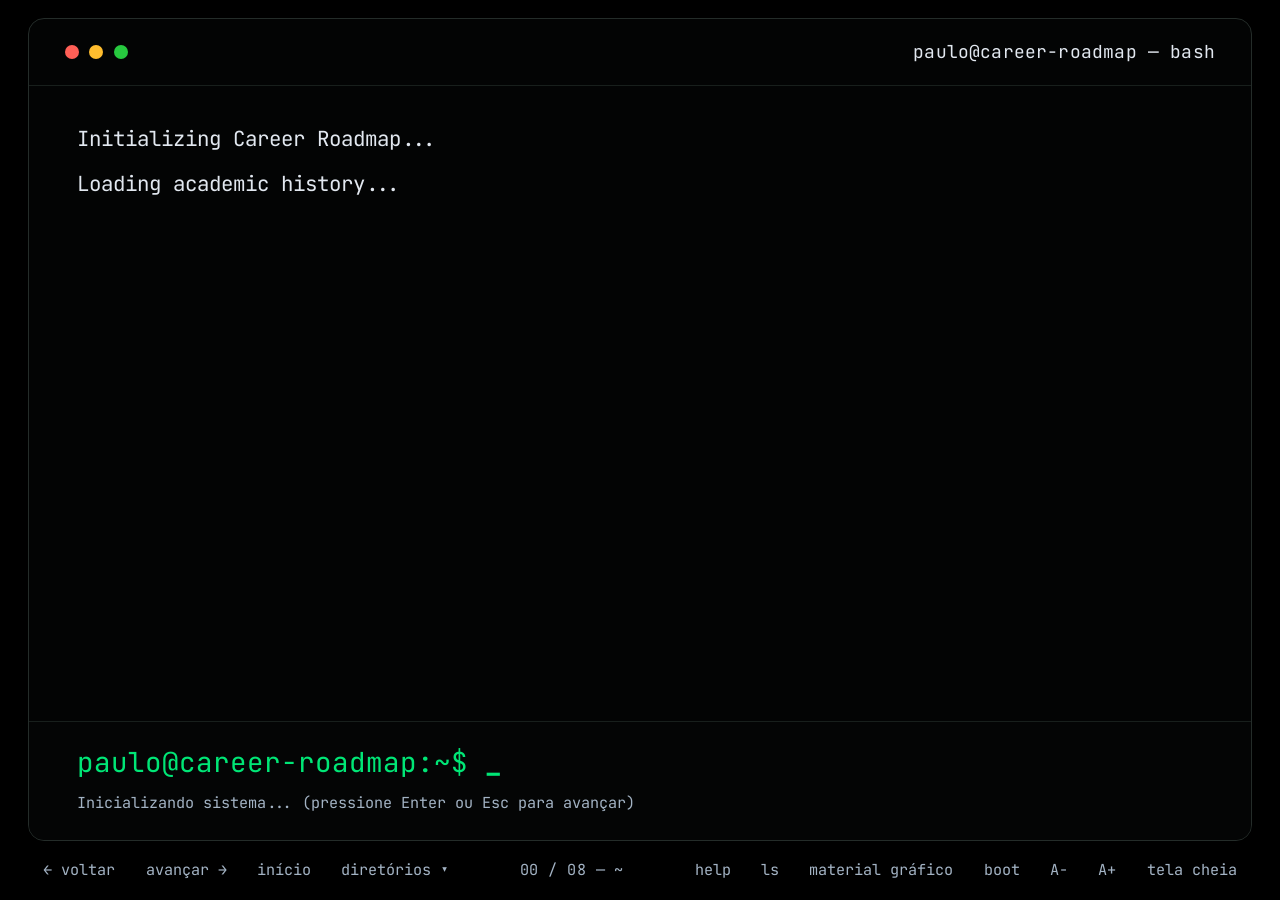
==== index.html @ 7717a8f6 "feat: implementa terminal interativo e material grafico do roadmap (Mentoring III)" ====
<!DOCTYPE html>
<html lang="pt-BR">
<head>
  <meta charset="UTF-8" />
  <meta name="viewport" content="width=device-width, initial-scale=1.0" />
  <title>paulo@career-roadmap — bash</title>
  <link rel="preconnect" href="https://fonts.googleapis.com" />
  <link rel="preconnect" href="https://fonts.gstatic.com" crossorigin />
  <link href="https://fonts.googleapis.com/css2?family=JetBrains+Mono:ital,wght@0,400;0,500;0,600;0,700;1,400&display=swap" rel="stylesheet" />
  <link rel="stylesheet" href="css/variables.css" />
  <link rel="stylesheet" href="css/terminal.css" />
  <link rel="stylesheet" href="css/stages.css" />
</head>
<body>

  <div class="screen-wrapper">

    <main id="terminal-window" class="terminal-window" aria-label="Terminal Interativo paulo@career-roadmap">

      <header class="terminal-titlebar">
        <div class="window-dots" aria-hidden="true">
          <span class="win-dot red"></span>
          <span class="win-dot yellow"></span>
          <span class="win-dot green"></span>
        </div>
        <div id="window-title" class="window-title">paulo@career-roadmap — bash</div>
      </header>

      <section id="terminal-body" class="terminal-body" role="log" aria-live="polite"></section>

      <footer id="terminal-footer" class="terminal-footer-prompt">
        <div class="live-prompt-row">
          <span id="live-prompt-prefix" class="live-prompt-prefix">paulo@career-roadmap:~$ </span>
          <span class="live-input-mirror-wrap">
            <span id="typed-mirror" class="typed-mirror"></span><span class="cursor-underscore">_</span><span id="ghost-autocomplete" class="ghost-autocomplete"></span>
          </span>
          <input
            type="text"
            id="cmd-input"
            class="hidden-cmd-input"
            autocomplete="off"
            autocorrect="off"
            autocapitalize="off"
            spellcheck="false"
            aria-label="Digite um comando no terminal"
          />
        </div>
        <div class="prompt-hint-caption">
          <span id="status-caption">Digite um comando (ex: help, ls, cd history) ou use as setas ← → para navegar.</span>
        </div>
      </footer>

    </main>

    <nav class="discreet-controls" aria-label="Controles de navegação">
      <div class="discreet-group">
        <button type="button" id="btn-prev" class="discreet-btn" title="Etapa anterior (Seta Esquerda / PgUp)">← voltar</button>
        <button type="button" id="btn-next" class="discreet-btn" title="Próxima etapa (Seta Direita / PgDn)">avançar →</button>
        <button type="button" id="btn-home" class="discreet-btn" title="Tela inicial (home)">início</button>
        <button type="button" id="btn-dirs" class="discreet-btn" title="Menu de diretórios">diretórios ▾</button>
        <div id="dir-menu-popover" class="dir-menu-popover hidden"></div>
      </div>

      <div id="discreet-progress" class="discreet-progress">00 / 08 — ~</div>

      <div class="discreet-group">
        <button type="button" class="discreet-btn" data-exec-cmd="help">help</button>
        <button type="button" class="discreet-btn" data-exec-cmd="ls">ls</button>
        <a href="material-grafico.html" class="discreet-btn" style="text-decoration:none;" title="Abrir Material Gráfico para salvar em PDF">material gráfico</a>
        <button type="button" id="btn-reboot" class="discreet-btn" title="Reiniciar sequência de boot">boot</button>
        <button type="button" id="btn-font-dec" class="discreet-btn" title="Diminuir tamanho da fonte">A-</button>
        <button type="button" id="btn-font-inc" class="discreet-btn" title="Aumentar tamanho da fonte">A+</button>
        <button type="button" id="btn-fullscreen" class="discreet-btn" title="Tela cheia">tela cheia</button>
      </div>
    </nav>

  </div>

  <script src="js/roadmap-data.js"></script>
  <script src="js/renderers.js"></script>
  <script src="js/app.js"></script>
</body>
</html>
---- css/variables.css ----
:root {
  /* Paleta de cores do terminal */
  --bg-page: #000000;
  --bg-terminal: #030404;
  --border-window: #242c29;
  --border-divider: #181f1c;

  /* Botões da janela */
  --dot-red: #ff5f56;
  --dot-yellow: #ffbd2e;
  --dot-green: #27c93f;

  /* Cores de texto e destaque */
  --green-prompt: #00e676;
  --green-soft: #4ade80;
  --amber-accent: #fbbf24;
  --red-accent: #f87171;

  --text-bright: #f8fafc;
  --text-normal: #e2e8f0;
  --text-muted: #a3b3c4;
  --text-dim: #6e7f91;

  /* Tipografia */
  --font-mono: 'JetBrains Mono', 'Fira Code', 'Cascadia Code', 'Consolas', 'Courier New', monospace;

  /* Escala tipográfica */
  --scale: 1;
  --fs-xs: calc(0.95rem * var(--scale));
  --fs-sm: calc(1.12rem * var(--scale));
  --fs-base: calc(1.30rem * var(--scale));
  --fs-md: calc(1.50rem * var(--scale));
  --fs-lg: calc(1.72rem * var(--scale));
}
---- css/terminal.css ----
*, *::before, *::after {
  box-sizing: border-box;
  margin: 0;
  padding: 0;
}

html, body {
  width: 100%;
  height: 100%;
  background-color: var(--bg-page);
  color: var(--text-normal);
  font-family: var(--font-mono);
  font-size: 16px;
  line-height: 1.65;
  -webkit-font-smoothing: antialiased;
  -moz-osx-font-smoothing: grayscale;
  overflow: hidden;
}

::selection {
  background: var(--green-prompt);
  color: #000000;
}

::-webkit-scrollbar {
  width: 8px;
  height: 8px;
}
::-webkit-scrollbar-track {
  background: transparent;
}
::-webkit-scrollbar-thumb {
  background: #222a27;
  border-radius: 4px;
}
::-webkit-scrollbar-thumb:hover {
  background: #2f3b36;
}

.screen-wrapper {
  height: 100vh;
  width: 100vw;
  display: flex;
  flex-direction: column;
  justify-content: center;
  align-items: center;
  padding: 1.1rem 1.75rem 0.75rem;
  gap: 0.65rem;
}

/* Janela principal do terminal */
.terminal-window {
  width: 100%;
  max-width: 1580px;
  flex: 1;
  min-height: 0;
  background-color: var(--bg-terminal);
  border: 1px solid var(--border-window);
  border-radius: 16px;
  display: flex;
  flex-direction: column;
  overflow: hidden;
  box-shadow: 0 24px 64px rgba(0, 0, 0, 0.9);
}

.terminal-titlebar {
  display: flex;
  align-items: center;
  justify-content: space-between;
  padding: 1.15rem 2.25rem;
  border-bottom: 1px solid var(--border-divider);
  user-select: none;
  flex-shrink: 0;
}

.window-dots {
  display: flex;
  align-items: center;
  gap: 0.65rem;
}

.win-dot {
  width: 14px;
  height: 14px;
  border-radius: 50%;
  display: inline-block;
}

.win-dot.red {
  background-color: var(--dot-red);
}
.win-dot.yellow {
  background-color: var(--dot-yellow);
}
.win-dot.green {
  background-color: var(--dot-green);
}

.window-title {
  color: var(--text-normal);
  font-size: var(--fs-sm);
  letter-spacing: 0.01em;
}

/* Área de saída do terminal */
.terminal-body {
  flex: 1;
  padding: 2.25rem 3rem;
  overflow-y: auto;
  display: flex;
  flex-direction: column;
  justify-content: flex-start;
  cursor: text;
}

.term-prompt-line {
  font-size: var(--fs-lg);
  color: var(--green-prompt);
  margin-bottom: 1.6rem;
  font-weight: 500;
  line-height: 1.4;
  word-break: break-word;
}

.term-prompt-line .prompt-host {
  color: var(--green-prompt);
}

.term-prompt-line .prompt-cmd {
  color: var(--green-prompt);
}

/* Barra inferior de prompt */
.terminal-footer-prompt {
  padding: 1.35rem 3rem 1.6rem;
  border-top: 1px solid var(--border-divider);
  display: flex;
  flex-direction: column;
  gap: 0.5rem;
  cursor: text;
  flex-shrink: 0;
  background-color: rgba(5, 7, 7, 0.7);
}

.live-prompt-row {
  display: flex;
  align-items: center;
  flex-wrap: wrap;
  font-size: var(--fs-lg);
  line-height: 1.4;
  color: var(--green-prompt);
  position: relative;
}

.live-prompt-prefix {
  color: var(--green-prompt);
  white-space: pre;
  user-select: none;
}

.live-input-mirror-wrap {
  display: inline-flex;
  align-items: center;
  position: relative;
  min-width: 2ch;
}

.typed-mirror {
  color: var(--green-prompt);
  white-space: pre;
}

.ghost-autocomplete {
  color: var(--text-dim);
  white-space: pre;
  pointer-events: none;
}

.cursor-underscore {
  color: var(--green-prompt);
  font-weight: 700;
  animation: blinkUnderscore 1s step-end infinite;
  user-select: none;
}

@keyframes blinkUnderscore {
  0%, 100% { opacity: 1; }
  50% { opacity: 0; }
}

.hidden-cmd-input {
  position: absolute;
  opacity: 0;
  pointer-events: none;
  width: 1px;
  height: 1px;
  left: 0;
  bottom: 0;
}

.prompt-hint-caption {
  font-size: var(--fs-xs);
  color: var(--text-muted);
  display: flex;
  align-items: center;
  justify-content: space-between;
  gap: 1rem;
  flex-wrap: wrap;
}

/* Controles inferiores de navegação */
.discreet-controls {
  width: 100%;
  max-width: 1580px;
  display: flex;
  align-items: center;
  justify-content: space-between;
  padding: 0.15rem 0.5rem;
  font-size: var(--fs-xs);
  color: var(--text-dim);
  user-select: none;
  gap: 1rem;
  flex-wrap: wrap;
  flex-shrink: 0;
}

.discreet-group {
  display: flex;
  align-items: center;
  gap: 1rem;
  position: relative;
}

.discreet-btn {
  background: transparent;
  border: none;
  color: var(--text-muted);
  font-family: var(--font-mono);
  font-size: var(--fs-xs);
  cursor: pointer;
  padding: 0.2rem 0.45rem;
  transition: color 150ms ease;
}

.discreet-btn:hover:not(:disabled) {
  color: var(--green-prompt);
}

.discreet-btn:disabled {
  opacity: 0.3;
  cursor: default;
}

.discreet-progress {
  color: var(--text-muted);
  letter-spacing: 0.03em;
}

.dir-menu-popover {
  position: absolute;
  bottom: 2.2rem;
  left: 0;
  background: #070a09;
  border: 1px solid var(--border-window);
  border-radius: 10px;
  padding: 0.65rem 0.55rem;
  min-width: 340px;
  box-shadow: 0 14px 36px rgba(0, 0, 0, 0.95);
  display: flex;
  flex-direction: column;
  gap: 0.2rem;
  z-index: 100;
}

.dir-menu-popover.hidden {
  display: none;
}

.dir-menu-item {
  background: transparent;
  border: none;
  text-align: left;
  font-family: var(--font-mono);
  font-size: var(--fs-xs);
  color: var(--text-normal);
  padding: 0.45rem 0.75rem;
  border-radius: 6px;
  cursor: pointer;
  display: flex;
  justify-content: space-between;
  gap: 1.25rem;
}

.dir-menu-item:hover,
.dir-menu-item.active {
  color: var(--green-prompt);
  background: rgba(0, 230, 118, 0.08);
}
---- css/stages.css ----
/* Formatação das seções e listas do terminal */

.term-output-content {
  display: flex;
  flex-direction: column;
  gap: 1.85rem;
  font-size: var(--fs-base);
  line-height: 1.68;
  color: var(--text-normal);
  max-width: 1360px;
  width: 100%;
}

.term-line {
  opacity: 0;
  transform: translateY(4px);
  animation: printLine 240ms ease forwards;
}

@keyframes printLine {
  to {
    opacity: 1;
    transform: translateY(0);
  }
}

.term-section-title {
  color: var(--text-bright);
  font-size: var(--fs-base);
  line-height: 1.45;
  text-transform: uppercase;
  letter-spacing: 0.04em;
  margin-bottom: 0.5rem;
  font-weight: 600;
}

.term-section-subtitle {
  color: var(--text-muted);
  font-size: var(--fs-sm);
  line-height: 1.5;
  margin-top: 0;
  margin-bottom: 0.95rem;
}

.term-table {
  display: flex;
  flex-direction: column;
  gap: 0.55rem;
  padding-left: 1.25rem;
}

.term-row {
  display: grid;
  grid-template-columns: minmax(260px, 38%) 1fr;
  column-gap: 2.5rem;
  row-gap: 0.25rem;
  align-items: baseline;
  font-size: var(--fs-base);
  line-height: 1.58;
}

.term-row.clickable-row {
  cursor: pointer;
  border-radius: 6px;
  padding: 0.2rem 0.6rem;
  margin-left: -0.6rem;
  transition: background 140ms ease, color 140ms ease;
}

.term-row.clickable-row:hover {
  background: rgba(0, 230, 118, 0.07);
}

.term-row.clickable-row:hover .term-col-key {
  color: var(--green-prompt);
}

.term-col-key {
  color: var(--text-bright);
  overflow-wrap: break-word;
  word-break: normal;
}

.term-col-key.green {
  color: var(--green-prompt);
}

.term-col-key.amber {
  color: var(--amber-accent);
}

.term-col-val {
  color: var(--text-normal);
  overflow-wrap: break-word;
}

.term-list {
  list-style: none;
  padding-left: 1.25rem;
  display: flex;
  flex-direction: column;
  gap: 0.45rem;
}

.term-list.two-col {
  display: grid;
  grid-template-columns: repeat(2, 1fr);
  column-gap: 2.5rem;
  row-gap: 0.4rem;
}

.term-list li {
  position: relative;
  padding-left: 1.5rem;
  color: var(--text-normal);
  line-height: 1.62;
}

.term-list li::before {
  content: "›";
  position: absolute;
  left: 0;
  color: var(--green-prompt);
  font-weight: 700;
}

.term-list.amber-markers li::before {
  color: var(--amber-accent);
}

.term-quote {
  margin-top: 0.35rem;
  padding-left: 1.25rem;
  border-left: 3px solid var(--green-prompt);
  color: var(--text-bright);
  font-style: italic;
  line-height: 1.65;
}

.term-quote.amber {
  border-left-color: var(--amber-accent);
  font-style: normal;
}

.boot-lines {
  display: flex;
  flex-direction: column;
  gap: 0.65rem;
  font-size: var(--fs-base);
  line-height: 1.65;
  color: var(--text-normal);
}

.boot-line-ok {
  color: var(--green-prompt);
}

.spec-item {
  padding-left: 1.25rem;
  margin-bottom: 1.05rem;
}

.spec-item:last-child {
  margin-bottom: 0;
}

.spec-name {
  color: var(--text-bright);
  font-weight: 600;
  line-height: 1.5;
  margin-bottom: 0.15rem;
}

.spec-name .spec-badge {
  color: var(--amber-accent);
  font-weight: 400;
  font-size: var(--fs-xs);
  margin-left: 0.6rem;
  display: inline-block;
}

.spec-desc {
  color: var(--text-muted);
  padding-left: 1.5rem;
  font-size: var(--fs-sm);
  line-height: 1.55;
}

@media (max-width: 960px) {
  .screen-wrapper {
    padding: 0.6rem;
  }
  .terminal-body,
  .terminal-footer-prompt {
    padding: 1.35rem 1.5rem;
  }
  .term-row,
  .term-list.two-col {
    grid-template-columns: 1fr;
    row-gap: 0.15rem;
    margin-bottom: 0.6rem;
  }
}
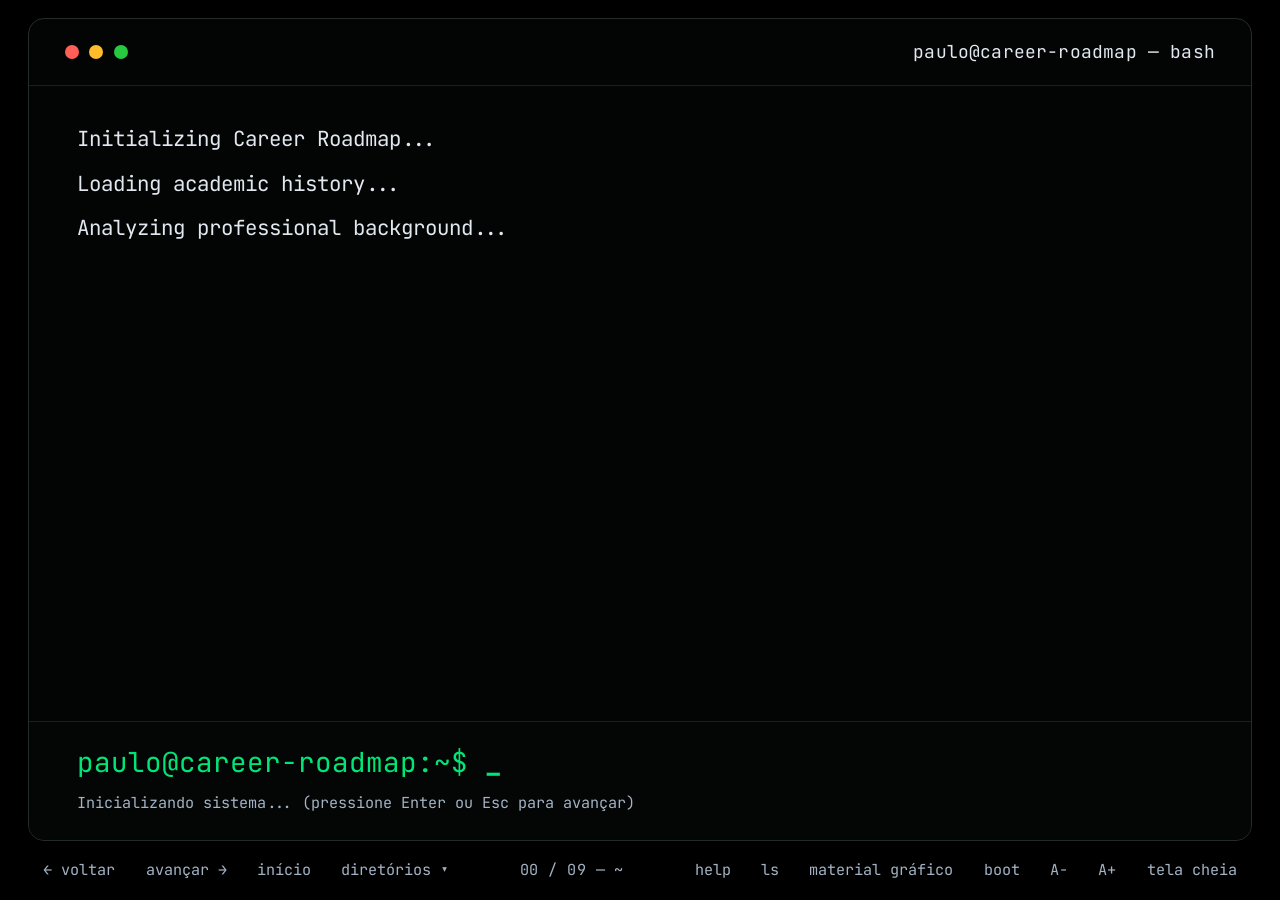
==== commit 512075d5: "feat: delimita cronograma por semestre e adiciona slide final de linha do tempo (/timeline)" ====
--- a/index.html
+++ b/index.html
@@ -61,7 +61,7 @@
         <div id="dir-menu-popover" class="dir-menu-popover hidden"></div>
       </div>
 
-      <div id="discreet-progress" class="discreet-progress">00 / 08 — ~</div>
+      <div id="discreet-progress" class="discreet-progress">00 / 09 — ~</div>
 
       <div class="discreet-group">
         <button type="button" class="discreet-btn" data-exec-cmd="help">help</button>
--- a/css/stages.css
+++ b/css/stages.css
@@ -1,13 +1,13 @@
-/* Formatação das seções e listas do terminal */
+/* Formatação das seções, listas e linha do tempo do terminal */
 
 .term-output-content {
   display: flex;
   flex-direction: column;
-  gap: 1.85rem;
-  font-size: var(--fs-base);
-  line-height: 1.68;
-  color: var(--text-normal);
-  max-width: 1360px;
+  gap: 1.55rem;
+  font-size: var(--fs-base);
+  line-height: 1.62;
+  color: var(--text-normal);
+  max-width: 1380px;
   width: 100%;
 }
 
@@ -27,42 +27,42 @@
 .term-section-title {
   color: var(--text-bright);
   font-size: var(--fs-base);
-  line-height: 1.45;
+  line-height: 1.42;
   text-transform: uppercase;
   letter-spacing: 0.04em;
-  margin-bottom: 0.5rem;
+  margin-bottom: 0.45rem;
   font-weight: 600;
 }
 
 .term-section-subtitle {
   color: var(--text-muted);
   font-size: var(--fs-sm);
-  line-height: 1.5;
+  line-height: 1.45;
   margin-top: 0;
-  margin-bottom: 0.95rem;
+  margin-bottom: 0.75rem;
 }
 
 .term-table {
   display: flex;
   flex-direction: column;
-  gap: 0.55rem;
+  gap: 0.5rem;
   padding-left: 1.25rem;
 }
 
 .term-row {
   display: grid;
-  grid-template-columns: minmax(260px, 38%) 1fr;
-  column-gap: 2.5rem;
+  grid-template-columns: minmax(260px, 36%) 1fr;
+  column-gap: 2.25rem;
   row-gap: 0.25rem;
   align-items: baseline;
   font-size: var(--fs-base);
-  line-height: 1.58;
+  line-height: 1.52;
 }
 
 .term-row.clickable-row {
   cursor: pointer;
   border-radius: 6px;
-  padding: 0.2rem 0.6rem;
+  padding: 0.18rem 0.6rem;
   margin-left: -0.6rem;
   transition: background 140ms ease, color 140ms ease;
 }
@@ -99,21 +99,21 @@
   padding-left: 1.25rem;
   display: flex;
   flex-direction: column;
-  gap: 0.45rem;
+  gap: 0.38rem;
 }
 
 .term-list.two-col {
   display: grid;
   grid-template-columns: repeat(2, 1fr);
-  column-gap: 2.5rem;
-  row-gap: 0.4rem;
+  column-gap: 2.25rem;
+  row-gap: 0.35rem;
 }
 
 .term-list li {
   position: relative;
-  padding-left: 1.5rem;
-  color: var(--text-normal);
-  line-height: 1.62;
+  padding-left: 1.4rem;
+  color: var(--text-normal);
+  line-height: 1.54;
 }
 
 .term-list li::before {
@@ -128,13 +128,141 @@
   color: var(--amber-accent);
 }
 
+/* Blocos delimitados de metas por janela temporal dentro dos semestres */
+.milestone-list {
+  display: flex;
+  flex-direction: column;
+  gap: 0.48rem;
+  padding-left: 1.25rem;
+}
+
+.milestone-item {
+  display: grid;
+  grid-template-columns: minmax(255px, 31%) 1fr;
+  column-gap: 1.75rem;
+  align-items: baseline;
+  line-height: 1.5;
+}
+
+.milestone-window {
+  color: var(--amber-accent);
+  font-weight: 600;
+  font-size: var(--fs-sm);
+}
+
+.milestone-window.target-end {
+  color: var(--green-prompt);
+}
+
+.milestone-goal {
+  color: var(--text-normal);
+  font-size: var(--fs-base);
+}
+
+/* Grade lado a lado para separar 5º vs 6º período e 7º vs 8º período */
+.split-semesters-grid {
+  display: grid;
+  grid-template-columns: repeat(2, 1fr);
+  gap: 1.5rem;
+  padding-left: 1.25rem;
+}
+
+.sem-box {
+  border-left: 2px solid var(--border-window);
+  padding-left: 1rem;
+  display: flex;
+  flex-direction: column;
+  gap: 0.5rem;
+}
+
+.sem-box-title {
+  color: var(--green-prompt);
+  font-weight: 700;
+  font-size: var(--fs-sm);
+  text-transform: uppercase;
+  letter-spacing: 0.03em;
+}
+
+.sem-step-block {
+  display: flex;
+  flex-direction: column;
+  gap: 0.12rem;
+}
+
+.sem-step-tag {
+  color: var(--amber-accent);
+  font-size: var(--fs-xs);
+  font-weight: 600;
+}
+
+.sem-step-tag.target-tag {
+  color: var(--green-prompt);
+}
+
+.sem-step-desc {
+  color: var(--text-normal);
+  font-size: var(--fs-sm);
+  line-height: 1.48;
+}
+
+/* Slide Final (/timeline) — Linha do Tempo Consolidada dos 6 Semestres */
+.timeline-summary-grid {
+  display: grid;
+  grid-template-columns: repeat(2, 1fr);
+  column-gap: 2rem;
+  row-gap: 0.85rem;
+  padding-left: 1.25rem;
+}
+
+.timeline-card {
+  border-left: 3px solid var(--green-prompt);
+  padding: 0.35rem 0 0.35rem 1rem;
+  background: rgba(0, 230, 118, 0.025);
+  border-radius: 0 6px 6px 0;
+  display: flex;
+  flex-direction: column;
+  gap: 0.18rem;
+}
+
+.timeline-card-header {
+  display: flex;
+  justify-content: space-between;
+  align-items: baseline;
+  gap: 0.5rem;
+}
+
+.timeline-sem-name {
+  color: var(--green-prompt);
+  font-weight: 700;
+  font-size: var(--fs-sm);
+}
+
+.timeline-line-start {
+  color: var(--text-normal);
+  font-size: var(--fs-xs);
+  line-height: 1.42;
+}
+
+.timeline-line-target {
+  color: var(--amber-accent);
+  font-size: var(--fs-xs);
+  font-weight: 600;
+  line-height: 1.42;
+}
+
+.timeline-line-means {
+  color: var(--text-muted);
+  font-size: calc(var(--fs-xs) * 0.92);
+  line-height: 1.38;
+}
+
 .term-quote {
   margin-top: 0.35rem;
   padding-left: 1.25rem;
   border-left: 3px solid var(--green-prompt);
   color: var(--text-bright);
   font-style: italic;
-  line-height: 1.65;
+  line-height: 1.6;
 }
 
 .term-quote.amber {
@@ -157,7 +285,7 @@
 
 .spec-item {
   padding-left: 1.25rem;
-  margin-bottom: 1.05rem;
+  margin-bottom: 0.95rem;
 }
 
 .spec-item:last-child {
@@ -183,7 +311,7 @@
   color: var(--text-muted);
   padding-left: 1.5rem;
   font-size: var(--fs-sm);
-  line-height: 1.55;
+  line-height: 1.5;
 }
 
 @media (max-width: 960px) {
@@ -195,9 +323,11 @@
     padding: 1.35rem 1.5rem;
   }
   .term-row,
-  .term-list.two-col {
+  .term-list.two-col,
+  .milestone-item,
+  .split-semesters-grid,
+  .timeline-summary-grid {
     grid-template-columns: 1fr;
-    row-gap: 0.15rem;
-    margin-bottom: 0.6rem;
+    row-gap: 0.2rem;
   }
 }
